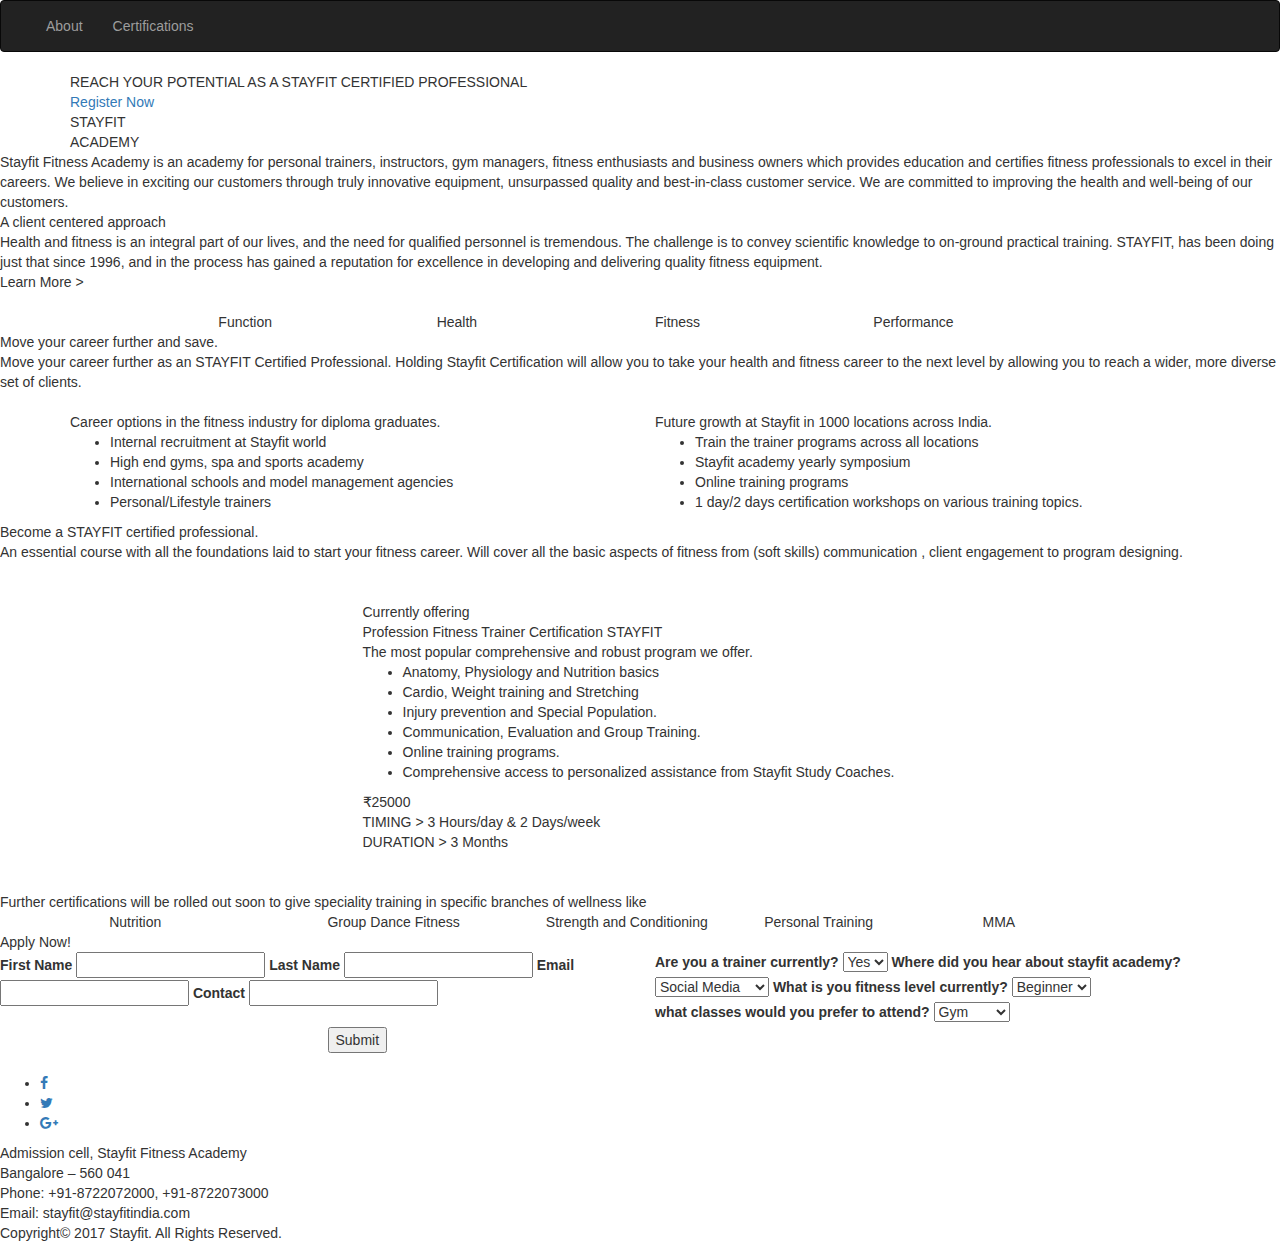
==== public/index.html @ cebd9c27 "contact us form" ====
<!DOCTYPE html>
<html lang="en">

<head>
    <meta charset="UTF-8">
    <meta name="viewport" content="width=device-width, initial-scale=1.0">
    <meta http-equiv="X-UA-Compatible" content="ie=edge">
    <title>Stayfit Fitness Academy</title>
    <link href="https://fonts.googleapis.com/css?family=Raleway:300,400,500,600,700,800,900" rel="stylesheet">
    <link rel="stylesheet" href="https://maxcdn.bootstrapcdn.com/bootstrap/3.3.7/css/bootstrap.min.css">
    <script src="https://ajax.googleapis.com/ajax/libs/jquery/3.3.1/jquery.min.js"></script>
    <script src="https://maxcdn.bootstrapcdn.com/bootstrap/3.3.7/js/bootstrap.min.js"></script>
    <link rel="stylesheet" href="css/style.css">
    <link rel="stylesheet" href="https://cdnjs.cloudflare.com/ajax/libs/font-awesome/4.7.0/css/font-awesome.min.css">
    <script src="script/script.js"></script>
</head>

<body>
    <nav class="navbar navbar-inverse">
        <div class="container-fluid">
            <div class="navbar-header">
                <button type="button" class="navbar-toggle" data-toggle="collapse" data-target="#myNavbar">
                      <span class="icon-bar"></span>
                      <span class="icon-bar"></span>
                      <span class="icon-bar"></span>                        
                    </button>
                <a class="navbar-brand" href="#"><img src="assets/logo.png" alt=""></a>
            </div>
            <div class="collapse navbar-collapse" id="myNavbar">
                <ul class="nav navbar-nav">
                    <li><a href="#about">About</a></li>
                    <li><a href="#certification">Certifications</a></li>
                </ul>
            </div>
        </div>
    </nav>
    <div class="banner">
        <div class="container">
            <div class="tagline">
                REACH YOUR POTENTIAL AS A STAYFIT CERTIFIED PROFESSIONAL
            </div>

            <div class="button">
                <a href="https://yash230.typeform.com/to/kUmfFw" target="blank">
                    Register Now
                </a>
            </div>
            <div class="stayfit">
                STAYFIT
            </div>
            <div class="academy">
                ACADEMY
            </div>
        </div>
    </div>
    <div class="section1" id="about">
        Stayfit Fitness Academy is an academy for personal trainers, instructors, gym managers, fitness enthusiasts and business owners which provides education and certifies fitness professionals to excel in their careers. We believe in exciting our customers
        through truly innovative equipment, unsurpassed quality and best-in-class customer service. We are committed to improving the health and well-being of our customers.
    </div>
    <div class="about">
        <div class="aboutHead">
            A client centered approach
        </div>
        <div class="aboutText">
            Health and fitness is an integral part of our lives, and the need for qualified personnel is tremendous. The challenge is to convey scientific knowledge to on-ground practical training. STAYFIT, has been doing just that since 1996, and in the process
            has gained a reputation for excellence in developing and delivering quality fitness equipment.
        </div>
        <div class="aboutButton">
            Learn More >
        </div>
        <div class="icons">
            <div class="row">
                <div class="col-md-2 col-md-offset-2 col-xs-3">
                    <img src="assets/icon1.png" alt="">
                    <div class="imageTag">
                        Function
                    </div>
                </div>
                <div class="col-md-2 col-xs-3">
                    <img src="assets/icon2.png" alt="">
                    <div class="imageTag">
                        Health
                    </div>
                </div>
                <div class="col-md-2 col-xs-3">
                    <img src="assets/icon3.png" alt="">
                    <div class="imageTag">
                        Fitness
                    </div>
                </div>
                <div class="col-md-2 col-xs-3">
                    <img src="assets/icon4.png" alt="">
                    <div class="imageTag">
                        Performance
                    </div>
                </div>
            </div>
        </div>
    </div>
    <div class="section1">
        Move your career further and save.
        <div class="sectionText">
            Move your career further as an STAYFIT Certified Professional. Holding Stayfit Certification will allow you to take your health and fitness career to the next level by allowing you to reach a wider, more diverse set of clients.
        </div>
        <div class="container">
            <div class="row">
                <div class="col-md-6">
                    <div class="benefit">
                        <div class="benefitImage">
                            <img src="assets/benefits1.jpg" alt="" srcset="">
                        </div>
                        <div class="benefitsTitle">
                            Career options in the fitness industry for diploma graduates.
                        </div>
                        <div class="benefitsText">
                            <ul>
                                <li>Internal recruitment at Stayfit world</li>
                                <li>High end gyms, spa and sports academy</li>
                                <li>International schools and model management agencies</li>
                                <li>Personal/Lifestyle trainers</li>
                            </ul>
                        </div>
                    </div>
                </div>
                <div class="col-md-6">
                    <div class="benefit">
                        <div class="benefitImage">
                            <img src="assets/benefits2.jpg" alt="" srcset="">
                        </div>
                        <div class="benefitsTitle">
                            Future growth at Stayfit in 1000 locations across India.
                        </div>
                        <div class="benefitsText">
                            <ul>
                                <li>Train the trainer programs across all locations</li>
                                <li>Stayfit academy yearly symposium</li>
                                <li>Online training programs</li>
                                <li>1 day/2 days certification workshops on various training topics.</li>
                            </ul>
                        </div>
                    </div>
                </div>
            </div>
        </div>
    </div>
    <div class="pricing" id="certification">
        <div class="aboutHead">
            Become a STAYFIT certified professional.
        </div>
        <div class="aboutText">
            An essential course with all the foundations laid to start your fitness career. Will cover all the basic aspects of fitness from (soft skills) communication , client engagement to program designing.
        </div>
        <br>
        <br>
        <div class="container">
            <div class="row">
                <div class="col-md-6 col-md-offset-3">
                    <div class="midCard">
                        <div class="cardHead">
                            Currently offering
                        </div>
                        <div class="title">
                            Profession Fitness Trainer Certification STAYFIT
                        </div>
                        <div class="subtext">
                            The most popular comprehensive and robust program we offer.
                        </div>
                        <div class="cardText">
                            <ul>
                                <li>Anatomy, Physiology and Nutrition basics</li>
                                <li>Cardio, Weight training and Stretching</li>
                                <li>Injury prevention and Special Population.</li>
                                <li>Communication, Evaluation and Group Training.</li>
                                <li>Online training programs.</li>
                                <li>Comprehensive access to personalized assistance from Stayfit Study Coaches.</li>
                            </ul>
                        </div>
                        <div class="cardPrice">
                            ₹25000
                        </div>
                        <div class="cardFooter">
                            <div class="row">
                                <div class="col-md-8">
                                    TIMING > 3 Hours/day & 2 Days/week<br> DURATION > 3 Months
                                </div>
                            </div>
                        </div>
                    </div>
                </div>
            </div>
        </div>
        <br><br>
        <div class="aboutText">
            Further certifications will be rolled out soon to give speciality training in specific branches of wellness like
        </div>
        <div class="subjects">
            <div class="row">
                <div class="col-md-2 col-md-offset-1">
                    <div class="subject">
                        Nutrition
                    </div>
                </div>
                <div class="col-md-2">
                    <div class="subject">
                        Group Dance Fitness
                    </div>
                </div>
                <div class="col-md-2">
                    <div class="subject">
                        Strength and Conditioning
                    </div>
                </div>
                <div class="col-md-2">
                    <div class="subject">
                        Personal Training
                    </div>
                </div>
                <div class="col-md-2">
                    <div class="subject">
                        MMA
                    </div>
                </div>
            </div>
        </div>
        <div class="enquiryForm">
            <div class="formHead">
                Apply Now!
            </div>
            <div class="row">
                <div class="col-md-6">
                    <label for="fname">First Name</label>
                    <input type="text" name="" id="fname">
                    <label for="lname">Last Name</label>
                    <input type="text" name="" id="lname">
                    <label for="email">Email</label>
                    <input type="email" name="" id="email">
                    <label for="contact">Contact</label>
                    <input type="text" name="" id="contact">
                </div>

                <div class="col-md-6">
                    <label for="isTrainer">Are you a trainer currently?</label>
                    <select name="" id="isTrainer">
                        <option value="yes">Yes</option>
                        <option value="no">No</option>
                    </select>
                    <label for="heardFrom">Where did you hear about stayfit academy?</label>
                    <select name="" id="heardFrom">
                        <option value="Social Media">Social Media</option>
                        <option value="Word of Mouth">Word of Mouth</option>
                        <option value="Banners">Banners</option>
                        <option value="Others">Others</option>
                    </select>
                    <label for="email">What is you fitness level currently?</label>
                    <select name="" id="fitnessLevel">
                        <option value="beginner">Beginner</option>
                        <option value="pro">Pro</option>
                    </select>
                    <label for="contact">what classes would you prefer to attend? </label>
                    <select name="" id="classPreference">
                        <option value="gym">Gym</option>
                        <option value="groupex">Groupex</option>
                        <option value="both">Both</option>
                    </select>
                </div>
                <div class="col-md-6 col-md-offset-3">
                    <input type="button" name="Submit" id="submit" value="Submit" onclick="submitForm()">
                </div>
            </div>
        </div>
    </div>
    <div class="contact">
        <div class="contactLogo">
            <img src="assets/logo.png" alt="" srcset="">
        </div>
        <div class="contactRight">
            <div class="socialMedia">
                <ul>
                    <li>
                        <a target="_blank" href="https://www.facebook.com/STAYFITFITNESSACADEMY/"><i class="fa fa-facebook"></i></a>
                    </li>
                    <li>
                        <a href=""><i class="fa fa-twitter"></i></a>
                    </li>
                    <li>
                        <a href=""><i class="fa fa-google-plus"></i></a>
                    </li>
                </ul>
            </div>
            <div class="address">
                Admission cell, Stayfit Fitness Academy<br> Bangalore – 560 041 <br> Phone: +91-8722072000, +91-8722073000 <br> Email: stayfit@stayfitindia.com
            </div>
        </div>
    </div>
    <div class="footer">
        Copyright© 2017 Stayfit. All Rights Reserved.
    </div>
</body>
<script>
    function submitForm() {
        var firstName = document.getElementById('fname').value;
        var lastName = document.getElementById('lname').value;
        var email = document.getElementById('email').value;
        var contactNo = document.getElementById('contact').value;
        var isTrainer = true;
        if (document.getElementById('isTrainer').value == "yes")
            isTrainer = true
        else isTrainer = false
        var heardFrom = document.getElementById('heardFrom').value;
        var fitnessLevel = document.getElementById('fitnessLevel').value;
        var classPreference = document.getElementById('classPreference').value;
        if (!firstName || !lastName || !email || !contactNo || !isTrainer || !heardFrom || !fitnessLevel || !classPreference) {
            alert("All fields are manadatory.")
        } else {
            var formData = {
                "firstName": firstName,
                "lastName": lastName,
                "email": email,
                "contactNo": contactNo,
                "isTrainer": isTrainer,
                "heardFrom": heardFrom,
                "fitnessLevel": fitnessLevel,
                "classPreference": classPreference
            }
            console.log(formData.toString())
            console.log(typeof(formData))
            var settings = {
                "url": "http://stayfitapp.k8iwjdfpvp.us-east-2.elasticbeanstalk.com/application",
                "method": "POST",
                "headers": {
                    "Content-Type": "application/json"
                },
                "processData": false,
                "data": JSON.stringify(formData)
            }

            $.ajax(settings).done(function(response) {
                if (response == "OK") {
                    alert("Form submission successful.")
                    document.getElementById('fname').value = ''
                    document.getElementById('lname').value = ''
                    document.getElementById('email').value = ''
                    document.getElementById('contact').value = ''
                    document.getElementById('isTrainer').value = ''
                    document.getElementById('heardFrom').value = ''
                    document.getElementById('fitnessLevel').value = ''
                    document.getElementById('classPreference').value = ''
                } else("An error has occured.")
            });
        }
    }
</script>

</html>
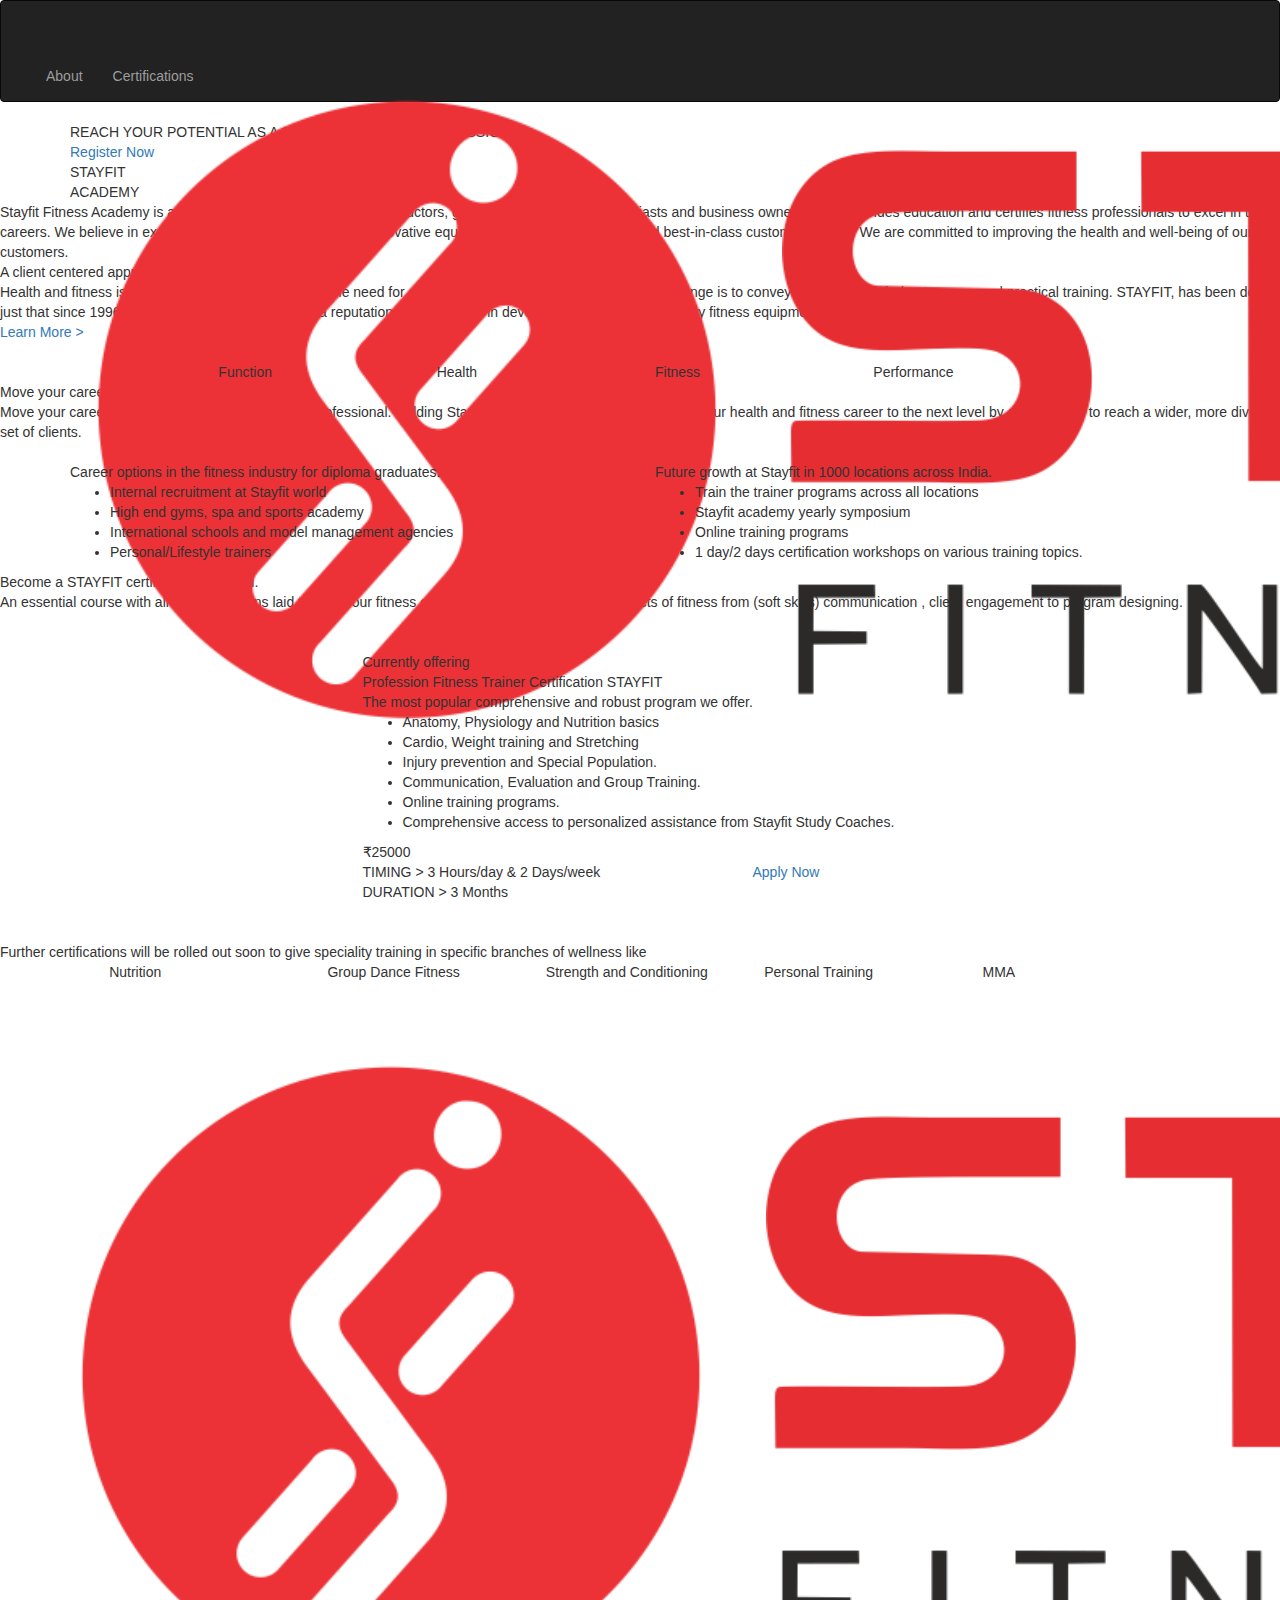
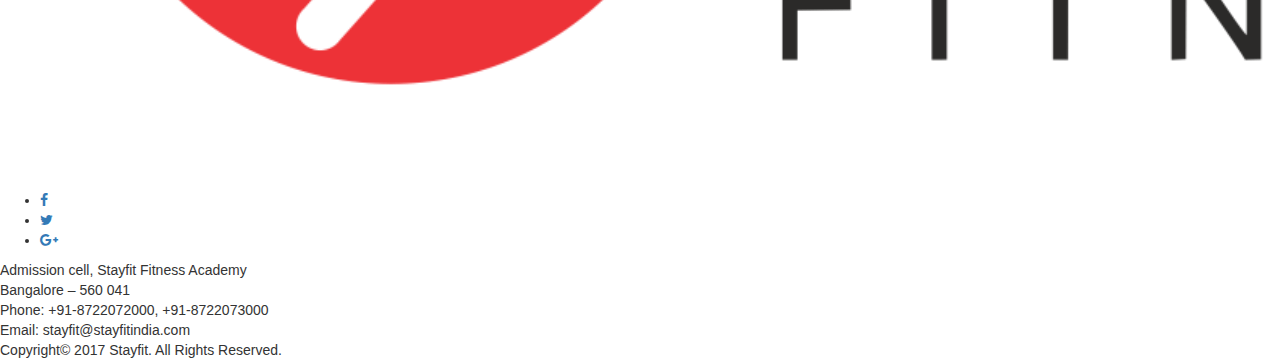
==== commit d0710b53: "update logo" ====
--- a/public/index.html
+++ b/public/index.html
@@ -41,7 +41,7 @@
             </div>
 
             <div class="button">
-                <a href="https://yash230.typeform.com/to/kUmfFw" target="blank">
+                <a href="contact.html">
                     Register Now
                 </a>
             </div>
@@ -65,9 +65,11 @@
             Health and fitness is an integral part of our lives, and the need for qualified personnel is tremendous. The challenge is to convey scientific knowledge to on-ground practical training. STAYFIT, has been doing just that since 1996, and in the process
             has gained a reputation for excellence in developing and delivering quality fitness equipment.
         </div>
-        <div class="aboutButton">
-            Learn More >
-        </div>
+        <a href="http://www.stayfitindia.com/" target="blank">
+            <div class="aboutButton">
+                Learn More >
+            </div>
+        </a>
         <div class="icons">
             <div class="row">
                 <div class="col-md-2 col-md-offset-2 col-xs-3">
@@ -183,6 +185,9 @@
                                 <div class="col-md-8">
                                     TIMING > 3 Hours/day & 2 Days/week<br> DURATION > 3 Months
                                 </div>
+                                <div class="col-md-4">
+                                    <a href="contact.html">Apply Now</a>
+                                </div>
                             </div>
                         </div>
                     </div>
@@ -219,52 +224,6 @@
                     <div class="subject">
                         MMA
                     </div>
-                </div>
-            </div>
-        </div>
-        <div class="enquiryForm">
-            <div class="formHead">
-                Apply Now!
-            </div>
-            <div class="row">
-                <div class="col-md-6">
-                    <label for="fname">First Name</label>
-                    <input type="text" name="" id="fname">
-                    <label for="lname">Last Name</label>
-                    <input type="text" name="" id="lname">
-                    <label for="email">Email</label>
-                    <input type="email" name="" id="email">
-                    <label for="contact">Contact</label>
-                    <input type="text" name="" id="contact">
-                </div>
-
-                <div class="col-md-6">
-                    <label for="isTrainer">Are you a trainer currently?</label>
-                    <select name="" id="isTrainer">
-                        <option value="yes">Yes</option>
-                        <option value="no">No</option>
-                    </select>
-                    <label for="heardFrom">Where did you hear about stayfit academy?</label>
-                    <select name="" id="heardFrom">
-                        <option value="Social Media">Social Media</option>
-                        <option value="Word of Mouth">Word of Mouth</option>
-                        <option value="Banners">Banners</option>
-                        <option value="Others">Others</option>
-                    </select>
-                    <label for="email">What is you fitness level currently?</label>
-                    <select name="" id="fitnessLevel">
-                        <option value="beginner">Beginner</option>
-                        <option value="pro">Pro</option>
-                    </select>
-                    <label for="contact">what classes would you prefer to attend? </label>
-                    <select name="" id="classPreference">
-                        <option value="gym">Gym</option>
-                        <option value="groupex">Groupex</option>
-                        <option value="both">Both</option>
-                    </select>
-                </div>
-                <div class="col-md-6 col-md-offset-3">
-                    <input type="button" name="Submit" id="submit" value="Submit" onclick="submitForm()">
                 </div>
             </div>
         </div>
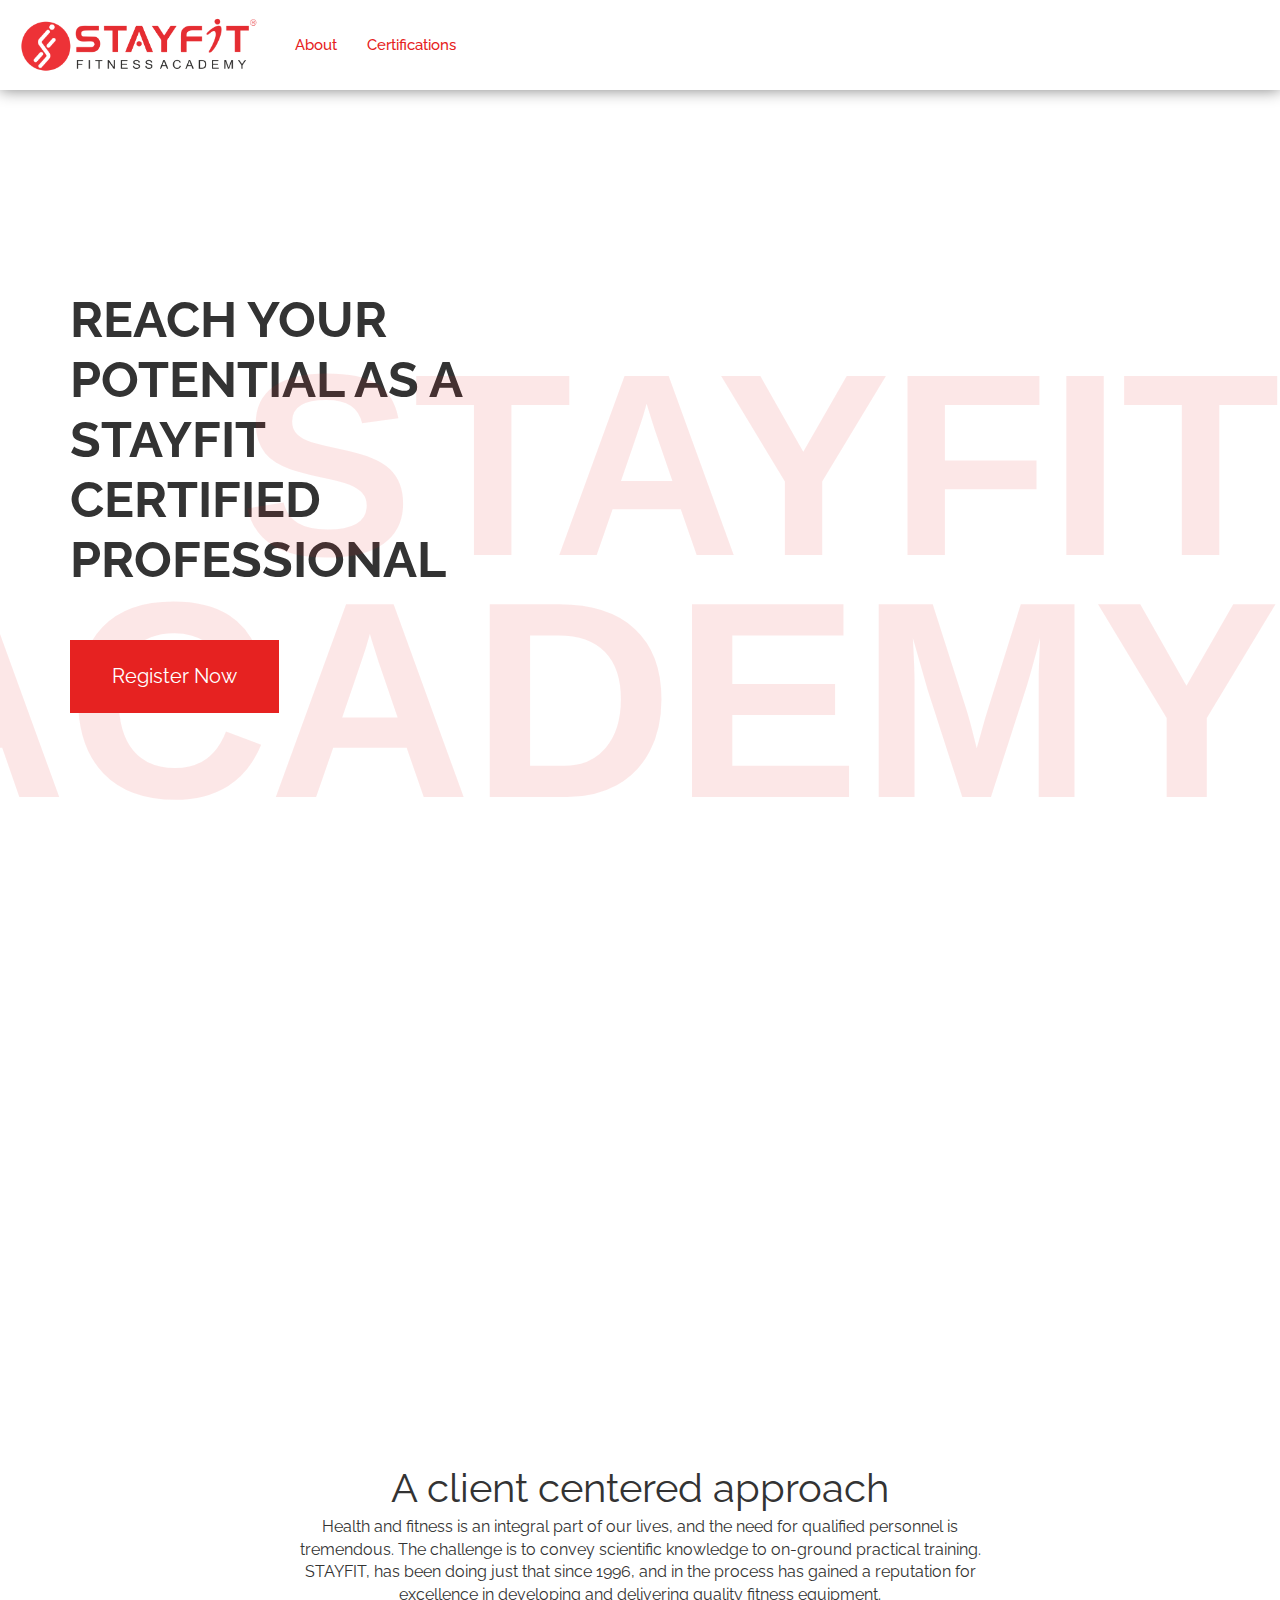
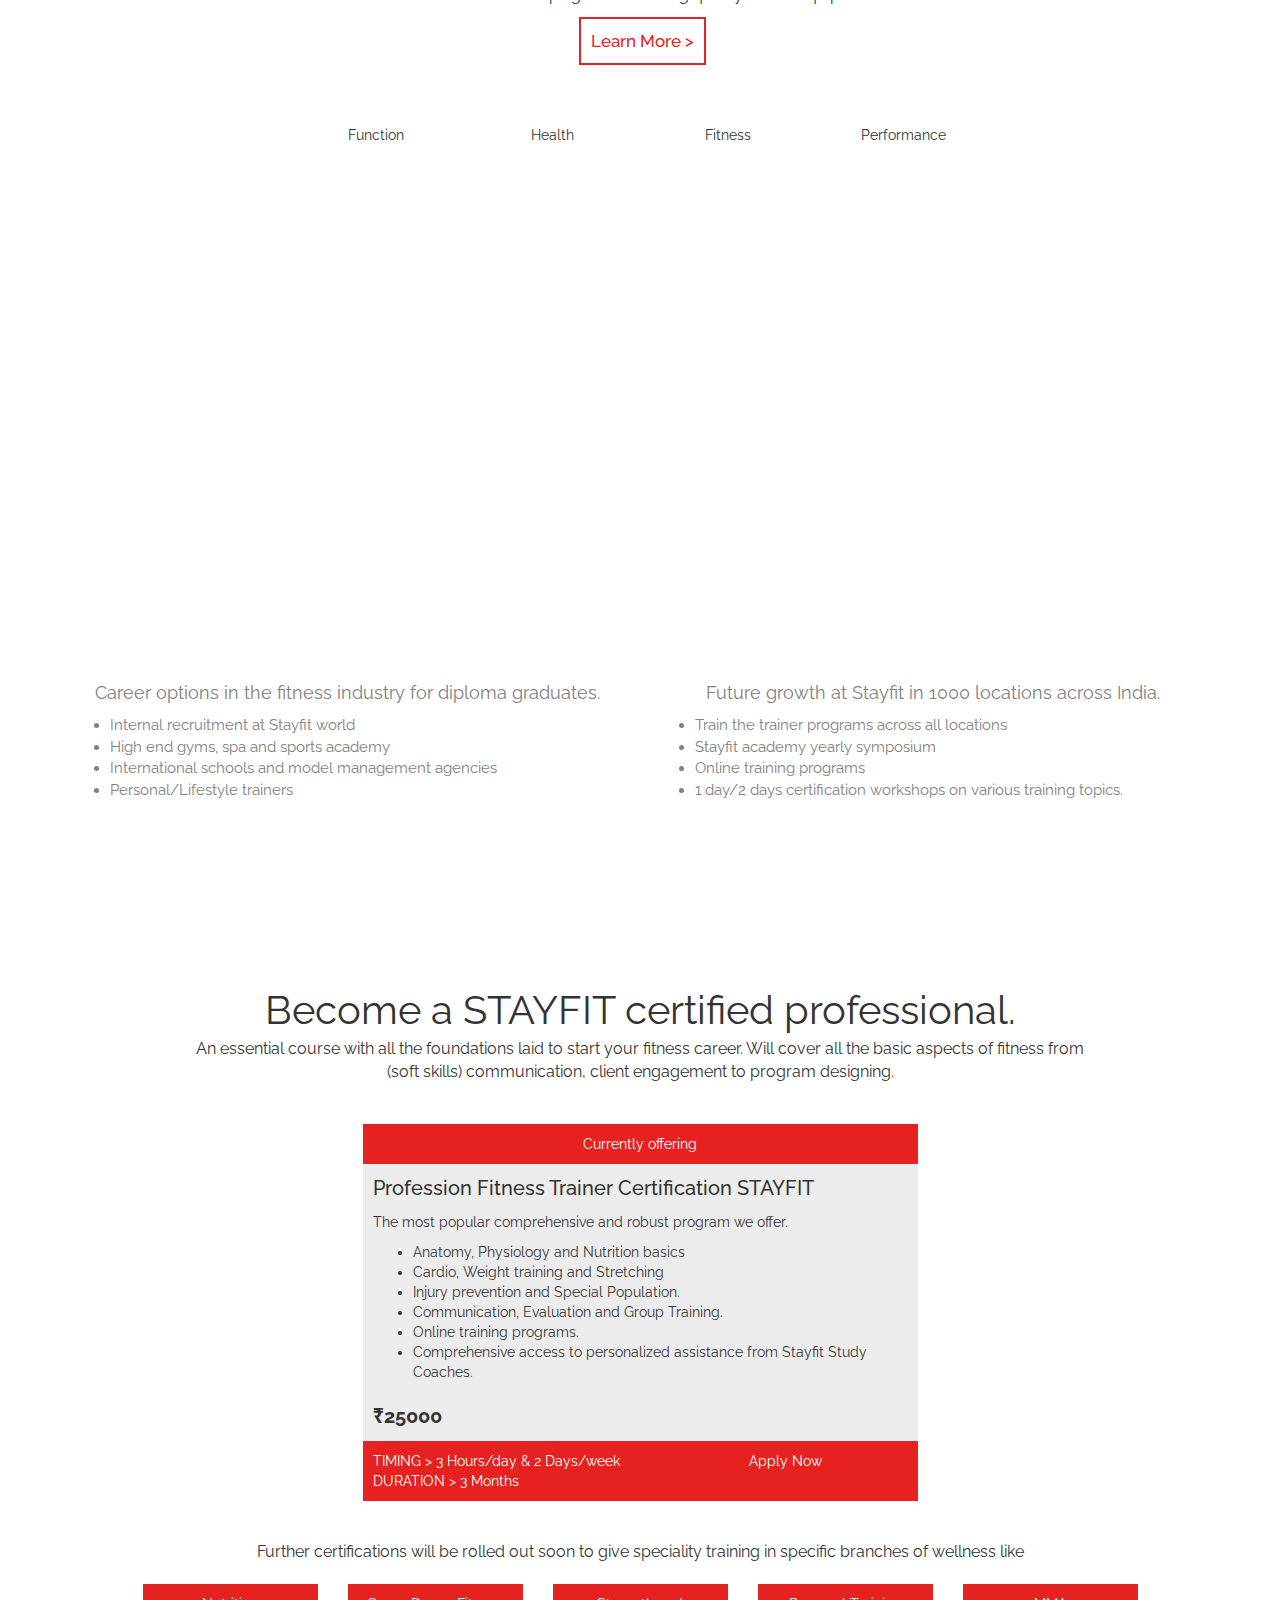
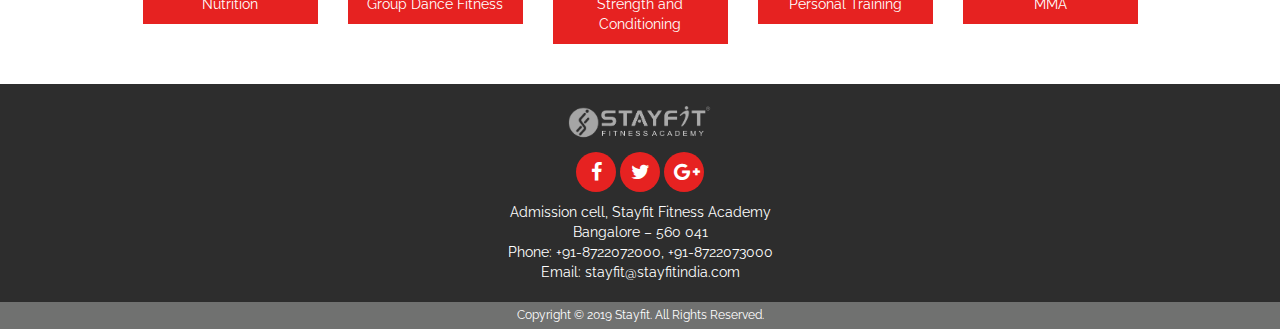
==== commit a7638cfb: "Minor updates" ====
--- a/public/index.html
+++ b/public/index.html
@@ -6,6 +6,8 @@
     <meta name="viewport" content="width=device-width, initial-scale=1.0">
     <meta http-equiv="X-UA-Compatible" content="ie=edge">
     <title>Stayfit Fitness Academy</title>
+    <link rel="icon" type="image/png" href="assets/favicon.png">
+    <link rel="canonical" href="https://stayfitindia.com" />
     <link href="https://fonts.googleapis.com/css?family=Raleway:300,400,500,600,700,800,900" rel="stylesheet">
     <link rel="stylesheet" href="https://maxcdn.bootstrapcdn.com/bootstrap/3.3.7/css/bootstrap.min.css">
     <script src="https://ajax.googleapis.com/ajax/libs/jquery/3.3.1/jquery.min.js"></script>
@@ -13,16 +15,26 @@
     <link rel="stylesheet" href="css/style.css">
     <link rel="stylesheet" href="https://cdnjs.cloudflare.com/ajax/libs/font-awesome/4.7.0/css/font-awesome.min.css">
     <script src="script/script.js"></script>
+
+    <!-- Global site tag (gtag.js) - Google Analytics -->
+    <script async src="https://www.googletagmanager.com/gtag/js?id=UA-122845976-3"></script>
+    <script>
+        window.dataLayer = window.dataLayer || [];
+        function gtag(){dataLayer.push(arguments);}
+        gtag('js', new Date());
+        gtag('config', 'UA-122845976-3');
+    </script>
+
 </head>
 
 <body>
-    <nav class="navbar navbar-inverse">
+    <nav class="navbar navbar-inverse" style="opacity:1 !important">
         <div class="container-fluid">
             <div class="navbar-header">
                 <button type="button" class="navbar-toggle" data-toggle="collapse" data-target="#myNavbar">
                       <span class="icon-bar"></span>
                       <span class="icon-bar"></span>
-                      <span class="icon-bar"></span>                        
+                      <span class="icon-bar"></span>
                     </button>
                 <a class="navbar-brand" href="#"><img src="assets/logo.png" alt=""></a>
             </div>
@@ -54,16 +66,25 @@
         </div>
     </div>
     <div class="section1" id="about">
-        Stayfit Fitness Academy is an academy for personal trainers, instructors, gym managers, fitness enthusiasts and business owners which provides education and certifies fitness professionals to excel in their careers. We believe in exciting our customers
-        through truly innovative equipment, unsurpassed quality and best-in-class customer service. We are committed to improving the health and well-being of our customers.
+        Stayfit Fitness Academy is an academy for personal trainers, instructors, gym managers,
+        fitness enthusiasts and business owners which provides education and certifies
+        fitness professionals to excel in their careers.
+
+        We believe in exciting our customers
+        through truly innovative equipment, unsurpassed quality and best-in-class customer service.
+
+        We are committed to improving the health and well-being of our customers.
     </div>
     <div class="about">
         <div class="aboutHead">
             A client centered approach
         </div>
         <div class="aboutText">
-            Health and fitness is an integral part of our lives, and the need for qualified personnel is tremendous. The challenge is to convey scientific knowledge to on-ground practical training. STAYFIT, has been doing just that since 1996, and in the process
-            has gained a reputation for excellence in developing and delivering quality fitness equipment.
+            Health and fitness is an integral part of our lives, and the need for qualified
+            personnel is tremendous. The challenge is to convey scientific knowledge to
+            on-ground practical training. STAYFIT, has been doing just that since 1996,
+            and in the process has gained a reputation for excellence in developing and
+            delivering quality fitness equipment.
         </div>
         <a href="http://www.stayfitindia.com/" target="blank">
             <div class="aboutButton">
@@ -150,7 +171,9 @@
             Become a STAYFIT certified professional.
         </div>
         <div class="aboutText">
-            An essential course with all the foundations laid to start your fitness career. Will cover all the basic aspects of fitness from (soft skills) communication , client engagement to program designing.
+            An essential course with all the foundations laid to start your fitness career.
+            Will cover all the basic aspects of fitness from (soft skills) communication,
+            client engagement to program designing.
         </div>
         <br>
         <br>
@@ -196,7 +219,8 @@
         </div>
         <br><br>
         <div class="aboutText">
-            Further certifications will be rolled out soon to give speciality training in specific branches of wellness like
+            Further certifications will be rolled out soon to give speciality training in
+            specific branches of wellness like
         </div>
         <div class="subjects">
             <div class="row">
@@ -239,10 +263,10 @@
                         <a target="_blank" href="https://www.facebook.com/STAYFITFITNESSACADEMY/"><i class="fa fa-facebook"></i></a>
                     </li>
                     <li>
-                        <a href=""><i class="fa fa-twitter"></i></a>
+                        <a target="_blank" href="https://www.facebook.com/STAYFITFITNESSACADEMY/"><i class="fa fa-twitter"></i></a>
                     </li>
                     <li>
-                        <a href=""><i class="fa fa-google-plus"></i></a>
+                        <a target="_blank" href="https://www.facebook.com/STAYFITFITNESSACADEMY/"><i class="fa fa-google-plus"></i></a>
                     </li>
                 </ul>
             </div>
@@ -252,7 +276,7 @@
         </div>
     </div>
     <div class="footer">
-        Copyright© 2017 Stayfit. All Rights Reserved.
+        Copyright &copy; 2019 Stayfit. All Rights Reserved.
     </div>
 </body>
 <script>
@@ -262,52 +286,65 @@
         var email = document.getElementById('email').value;
         var contactNo = document.getElementById('contact').value;
         var isTrainer = true;
-        if (document.getElementById('isTrainer').value == "yes")
-            isTrainer = true
-        else isTrainer = false
+        isTrainer = document.getElementById('isTrainer').value == "yes";
         var heardFrom = document.getElementById('heardFrom').value;
         var fitnessLevel = document.getElementById('fitnessLevel').value;
         var classPreference = document.getElementById('classPreference').value;
         if (!firstName || !lastName || !email || !contactNo || !isTrainer || !heardFrom || !fitnessLevel || !classPreference) {
-            alert("All fields are manadatory.")
+            alert("All fields are manadatory.");
+            document.getElementById('fname').focus();
         } else {
-            var formData = {
-                "firstName": firstName,
-                "lastName": lastName,
-                "email": email,
-                "contactNo": contactNo,
-                "isTrainer": isTrainer,
-                "heardFrom": heardFrom,
-                "fitnessLevel": fitnessLevel,
-                "classPreference": classPreference
-            }
-            console.log(formData.toString())
-            console.log(typeof(formData))
-            var settings = {
-                "url": "http://stayfitapp.k8iwjdfpvp.us-east-2.elasticbeanstalk.com/application",
-                "method": "POST",
-                "headers": {
-                    "Content-Type": "application/json"
-                },
-                "processData": false,
-                "data": JSON.stringify(formData)
-            }
-
-            $.ajax(settings).done(function(response) {
-                if (response == "OK") {
-                    alert("Form submission successful.")
-                    document.getElementById('fname').value = ''
-                    document.getElementById('lname').value = ''
-                    document.getElementById('email').value = ''
-                    document.getElementById('contact').value = ''
-                    document.getElementById('isTrainer').value = ''
-                    document.getElementById('heardFrom').value = ''
-                    document.getElementById('fitnessLevel').value = ''
-                    document.getElementById('classPreference').value = ''
-                } else("An error has occured.")
-            });
+
+            window.setTimeout(function () {
+                document.getElementById('fname').value = ''
+                document.getElementById('lname').value = ''
+                document.getElementById('email').value = ''
+                document.getElementById('contact').value = ''
+                document.getElementById('isTrainer').value = ''
+                document.getElementById('heardFrom').value = ''
+                document.getElementById('fitnessLevel').value = ''
+                document.getElementById('classPreference').value = ''
+                alert("Thank you for your information. We will get in touch with you soon.")
+            }, 750)
+
+            // var formData = {
+            //     "firstName": firstName,
+            //     "lastName": lastName,
+            //     "email": email,
+            //     "contactNo": contactNo,
+            //     "isTrainer": isTrainer,
+            //     "heardFrom": heardFrom,
+            //     "fitnessLevel": fitnessLevel,
+            //     "classPreference": classPreference
+            // }
+            // console.log(JSON.stringify(formData))
+            // var settings = {
+            //     "url": "http://stayfitapp.k8iwjdfpvp.us-east-2.elasticbeanstalk.com/application",
+            //     "method": "POST",
+            //     "headers": {
+            //         "Content-Type": "application/json"
+            //     },
+            //     "processData": false,
+            //     "data": JSON.stringify(formData)
+            // }
+
+            // $.ajax(settings).done(function(response) {
+            //     if (response == "OK") {
+            //         alert("Form submission successful.")
+            //         document.getElementById('fname').value = ''
+            //         document.getElementById('lname').value = ''
+            //         document.getElementById('email').value = ''
+            //         document.getElementById('contact').value = ''
+            //         document.getElementById('isTrainer').value = ''
+            //         document.getElementById('heardFrom').value = ''
+            //         document.getElementById('fitnessLevel').value = ''
+            //         document.getElementById('classPreference').value = ''
+            //     } else {
+            //         alert("An network error has occured.")
+            //     }
+            // });
         }
     }
 </script>
 
-</html>+</html>
--- a/public/css/style.css
+++ b/public/css/style.css
@@ -0,0 +1,473 @@
+body {
+    font-family: Raleway;
+}
+
+.navbar {
+    background-color: white;
+    border: none;
+    box-shadow: 0px 0px 15px grey;
+    height: 9rem !important;
+    width: 100%;
+    z-index: 200;
+    border-radius: 0px !important
+}
+
+.navbar-brand img {
+    width: 250px;
+}
+
+.navbar ul {
+    margin-top: 2rem;
+    font-weight: 500
+}
+
+.navbar li>a {
+    color: #e62121 !important;
+    font-size: 1.5rem
+}
+
+.banner {
+    min-height: 100vh;
+    background-image: url('../assets/back.jpg');
+    background-size: cover;
+}
+
+nav {
+    margin: 0 !important;
+    padding: 0 !important;
+}
+
+.tagline {
+    font-size: 5rem;
+    font-weight: bolder;
+    width: 40%;
+    line-height: 6rem;
+    margin-top: 20rem
+}
+
+.button {
+    color: white;
+    background-color: #e62221;
+    display: inline-block;
+    padding: 2rem 4rem;
+    font-size: 2rem;
+    margin-top: 5rem;
+    border: 2px solid #e62221;
+    transition: 0.2s;
+    z-index: 100;
+    position: absolute;
+}
+
+a {
+    color: white;
+    text-decoration: none
+}
+
+a:hover {
+    text-decoration: none;
+    color: white
+}
+
+.button:hover {
+    cursor: pointer
+}
+
+.section1 {
+    background-image: url('../assets/wallpaper-gym-red.jpg');
+    color: white;
+    text-align: center;
+    font-size: 2.5rem;
+    padding: 12rem 3rem
+}
+
+.about {
+    padding: 5rem 10%
+}
+
+.aboutHead {
+    text-align: center;
+    font-size: 4rem;
+}
+
+.aboutText {
+    font-size: 1.6rem;
+    text-align: center;
+    padding: 0rem 15rem
+}
+
+.aboutButton {
+    text-align: center;
+    border: 2px solid #e62223;
+    color: #e62223;
+    font-weight: 500;
+    font-size: 1.7rem;
+    display: inline-block;
+    padding: 1rem;
+    margin-left: 44%;
+    margin-top: 1rem
+}
+
+.icons {
+    text-align: center;
+    margin-top: 4rem
+}
+
+.icons img {
+    width: 70%;
+    margin: 0% 15%
+}
+
+.sectionText {
+    font-size: 1.7rem;
+    padding: 1rem 10%
+}
+
+.pricing {
+    padding: 4rem
+}
+
+.sideCard,
+.midCard {
+    background-color: #ececec
+}
+
+.cardHead {
+    height: 4rem;
+}
+
+.midCard .cardHead {
+    background-color: #e62221;
+    color: white;
+    text-align: center;
+    padding: 1rem;
+}
+
+.sideCard .cardHead {
+    background-color: white;
+}
+
+.title {
+    padding: 1rem;
+    font-size: 2rem;
+    font-weight: 500;
+}
+
+.subtext {
+    margin-bottom: 1rem
+}
+
+.subtext,
+.cardText {
+    padding: 0rem 1rem;
+}
+
+.cardPrice {
+    padding: 1rem;
+    font-size: 2rem;
+    font-weight: bold
+}
+
+.sideCard .cardFooter {
+    background-color: #4b73ce;
+    padding: 1rem;
+    color: white
+}
+
+.midCard .cardFooter {
+    background-color: #e62221;
+    padding: 1rem;
+    color: white
+}
+
+.stayfit {
+    color: #e62221;
+    font-family: arial;
+    font-weight: bolder;
+    font-size: 26rem;
+    position: absolute;
+    top: 28rem;
+    opacity: 0.1;
+    right: 0;
+}
+
+.academy {
+    color: #e62221;
+    font-family: arial;
+    font-weight: bolder;
+    font-size: 28rem;
+    position: absolute;
+    bottom: 0;
+    opacity: 0.1;
+    right: 0
+}
+
+.footer {
+    background-color: #707170;
+    color: white;
+    text-align: center;
+    padding: 0.5rem;
+    font-size: 1.2rem
+}
+
+.benefitImage {
+    height: 230px;
+    overflow: hidden
+}
+
+.benefit {
+    margin-top: 2rem;
+    background-color: white;
+    color: grey;
+    font-size: 1.8rem;
+}
+
+.benefit img {
+    width: 100%;
+    margin-top: -4rem
+}
+
+.benefitsTitle {
+    margin-top: 1rem
+}
+
+.benefit ul {
+    text-align: left;
+    font-size: 1.5rem;
+    margin-top: 1rem;
+    padding-bottom: 1rem
+}
+
+.subjects {
+    margin-top: 2rem
+}
+
+.subject {
+    background-color: #e62221;
+    color: white;
+    text-align: center;
+    padding: 1rem
+}
+
+.contact {
+    background-color: #2d2d2d;
+    color: white;
+    padding: 2rem;
+    text-align: center;
+}
+
+.socialMedia i {
+    background-color: #e62221;
+    color: white;
+    padding: 1rem;
+    width: 4rem;
+    height: 4rem;
+    border-radius: 50%;
+    font-size: 2rem;
+}
+
+.contact img {
+    filter: saturate(0) invert(1);
+    width: 150px
+}
+
+.contact ul {
+    list-style-type: none;
+    margin-left: -4rem;
+    margin-top: 1rem
+}
+
+.contact li {
+    display: inline-block
+}
+
+.contactHead {
+    font-size: 1.7rem;
+}
+
+.enquiryForm {
+    background-color: #f1f1f1;
+    padding: 2rem;
+    margin-top: 4rem
+}
+
+.formHead {
+    text-align: center;
+    font-size: 3rem;
+    font-weight: bold;
+}
+
+.enquiryForm label {
+    margin-top: 2rem
+}
+
+.enquiryForm input,
+.enquiryForm select {
+    width: 100%;
+    padding: 1rem;
+    height: 4rem;
+    background-color: #ffffff;
+    outline: none;
+    text-decoration: none;
+    border-width: 0px;
+}
+
+.enquiryForm input[type="button"] {
+    background-color: #e62221;
+    margin-top: 2rem;
+    color: white;
+}
+
+@media screen and (max-width: 600px) {
+    .navbar-inverse .navbar-toggle,
+    .navbar-inverse .navbar-toggle {
+        background-color: #333;
+        margin-top: 3rem;
+        margin-bottom: 2rem;
+        border: none
+    }
+    .navbar ul {
+        margin-top: 0rem;
+        font-weight: 500;
+        background-color: white;
+    }
+    .navbar li>a {
+        color: #e62121 !important;
+        font-size: 1.5rem
+    }
+    .banner {
+        background-position: center
+    }
+    .tagline {
+        font-size: 2.5rem;
+        line-height: 3rem;
+    }
+    .section1 {
+        font-size: 2rem;
+        padding: 7rem 3rem
+    }
+    .about {
+        padding: 5rem 3rem
+    }
+    .aboutHead {
+        font-size: 3rem;
+    }
+    .aboutText {
+        font-size: 1.6rem;
+        text-align: center;
+        padding: 0rem;
+        margin-top: 1rem
+    }
+    .aboutButton {
+        margin-left: 35%;
+        margin-top: 1rem
+    }
+    .sectionText {
+        font-size: 1.7rem;
+        padding: 1rem 10%
+    }
+    .pricing {
+        padding: 4rem
+    }
+    .sideCard,
+    .midCard {
+        background-color: #ececec
+    }
+    .cardHead {
+        height: 4rem;
+    }
+    .midCard .cardHead {
+        background-color: #e62221;
+        color: white;
+        text-align: center;
+        padding: 1rem;
+    }
+    .sideCard .cardHead {
+        background-color: white;
+    }
+    .title {
+        padding: 1rem;
+        font-size: 2rem;
+        font-weight: 500;
+    }
+    .subtext {
+        margin-bottom: 1rem
+    }
+    .subtext,
+    .cardText {
+        padding: 0rem 1rem;
+    }
+    .cardPrice {
+        padding: 1rem;
+        font-size: 2rem;
+        font-weight: bold
+    }
+    .sideCard .cardFooter {
+        background-color: #4b73ce;
+        padding: 1rem;
+        color: white
+    }
+    .midCard .cardFooter {
+        background-color: #e62221;
+        padding: 1rem;
+        color: white
+    }
+    .stayfit {
+        color: #e62221;
+        font-family: arial;
+        font-weight: bolder;
+        font-size: 26rem;
+        position: absolute;
+        top: 28rem;
+        opacity: 0.1;
+        right: 0;
+    }
+    .academy {
+        color: #e62221;
+        font-family: arial;
+        font-weight: bolder;
+        font-size: 28rem;
+        position: absolute;
+        bottom: 0;
+        opacity: 0.1;
+        right: 0
+    }
+    .footer {
+        background-color: #707170;
+        color: white;
+        text-align: center;
+        padding: 0.5rem
+    }
+    .benefitImage {
+        height: 160px;
+        overflow: hidden
+    }
+    .benefit {
+        margin-top: 2rem;
+        background-color: white;
+        color: grey;
+        font-size: 1.8rem;
+    }
+    .benefit img {
+        width: 100%;
+        margin-top: 0rem
+    }
+    .benefitsTitle {
+        margin-top: 1rem
+    }
+    .benefit ul {
+        text-align: left;
+        font-size: 1.5rem;
+        margin-top: 1rem;
+        padding-bottom: 1rem
+    }
+    .subjects {
+        margin-top: 2rem
+    }
+    .subject {
+        background-color: #e62221;
+        color: white;
+        text-align: center;
+        padding: 1rem;
+        margin-top: 0.5rem
+    }
+}
